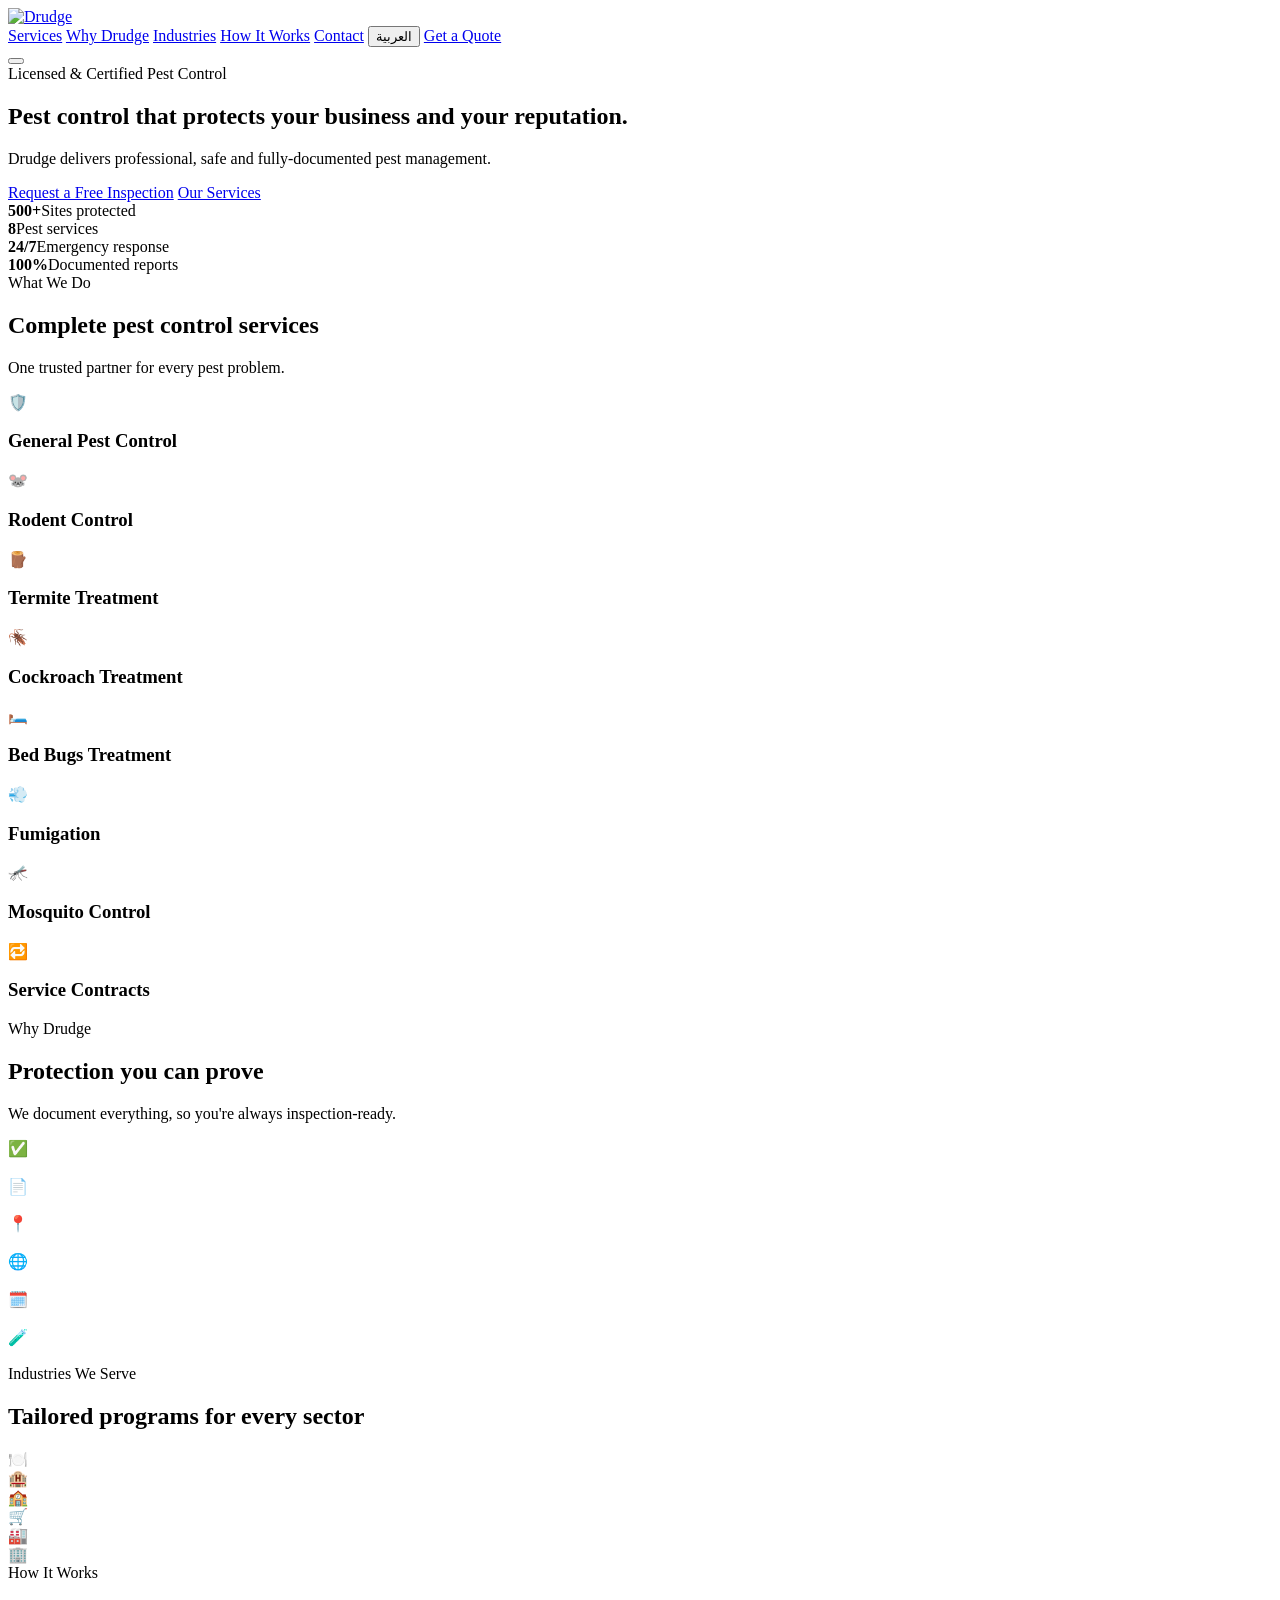
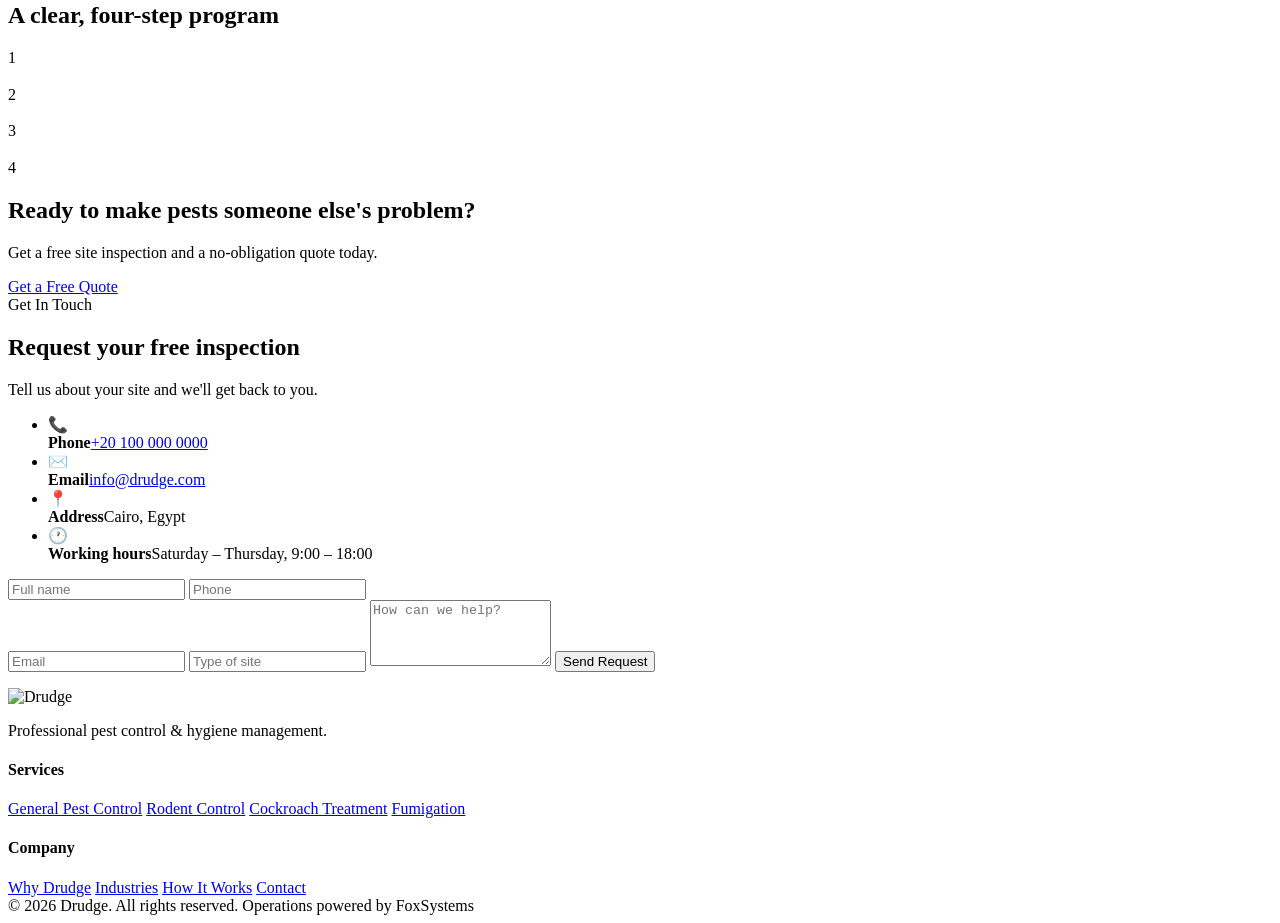
==== marketing-site/static/index.html @ 3338462f "Add bilingual Drudge marketing website (isolated, port 8080) A standalone marketing site for Drudge " ====
<!DOCTYPE html>
<html lang="en" dir="ltr">
<head>
  <meta charset="UTF-8" />
  <meta name="viewport" content="width=device-width, initial-scale=1.0" />
  <title>Drudge — Pest Control & Hygiene Management</title>
  <meta name="description" content="Drudge — professional, certified and fully-documented pest control for restaurants, hotels, schools and facilities across Egypt." />
  <link rel="icon" href="/img/drudge.jpeg" />
  <link rel="preconnect" href="https://fonts.googleapis.com" />
  <link href="https://fonts.googleapis.com/css2?family=Cairo:wght@400;600;700;800&family=Manrope:wght@400;500;600;700;800&display=swap" rel="stylesheet" />
  <link rel="stylesheet" href="/css/styles.css" />
</head>
<body>
  <!-- Header -->
  <header class="nav" id="top">
    <div class="container nav-inner">
      <a href="#top" class="logo"><img src="/img/drudge.jpeg" alt="Drudge" /></a>
      <nav class="nav-links" id="nav-links">
        <a href="#services" data-i18n="nav_services">Services</a>
        <a href="#why" data-i18n="nav_why">Why Drudge</a>
        <a href="#sectors" data-i18n="nav_sectors">Industries</a>
        <a href="#process" data-i18n="nav_process">How It Works</a>
        <a href="#contact" data-i18n="nav_contact">Contact</a>
        <button id="lang-toggle" class="lang-btn">العربية</button>
        <a href="#contact" class="btn btn-accent nav-quote" data-i18n="nav_quote">Get a Quote</a>
      </nav>
      <button class="burger" id="burger" aria-label="Menu"><span></span><span></span><span></span></button>
    </div>
  </header>

  <!-- Hero -->
  <section class="hero">
    <div class="container hero-inner">
      <span class="pill" data-i18n="hero_badge">Licensed & Certified Pest Control</span>
      <h1 data-i18n="hero_title">Pest control that protects your business and your reputation.</h1>
      <p class="lead" data-i18n="hero_sub">Drudge delivers professional, safe and fully-documented pest management.</p>
      <div class="hero-cta">
        <a href="#contact" class="btn btn-accent" data-i18n="hero_cta1">Request a Free Inspection</a>
        <a href="#services" class="btn btn-ghost" data-i18n="hero_cta2">Our Services</a>
      </div>
      <div class="hero-stats">
        <div class="stat"><b>500+</b><span data-i18n="stat_sites">Sites protected</span></div>
        <div class="stat"><b>8</b><span data-i18n="stat_services">Pest services</span></div>
        <div class="stat"><b>24/7</b><span data-i18n="stat_response">Emergency response</span></div>
        <div class="stat"><b>100%</b><span data-i18n="stat_reports">Documented reports</span></div>
      </div>
    </div>
  </section>

  <!-- Services -->
  <section class="section" id="services">
    <div class="container">
      <div class="head reveal">
        <span class="kicker" data-i18n="services_kicker">What We Do</span>
        <h2 data-i18n="services_title">Complete pest control services</h2>
        <p class="sub" data-i18n="services_sub">One trusted partner for every pest problem.</p>
      </div>
      <div class="grid grid-4">
        <article class="card reveal"><div class="ic">🛡️</div><h3 data-i18n="s1_t">General Pest Control</h3><p data-i18n="s1_d"></p></article>
        <article class="card reveal"><div class="ic">🐭</div><h3 data-i18n="s2_t">Rodent Control</h3><p data-i18n="s2_d"></p></article>
        <article class="card reveal"><div class="ic">🪵</div><h3 data-i18n="s3_t">Termite Treatment</h3><p data-i18n="s3_d"></p></article>
        <article class="card reveal"><div class="ic">🪳</div><h3 data-i18n="s4_t">Cockroach Treatment</h3><p data-i18n="s4_d"></p></article>
        <article class="card reveal"><div class="ic">🛏️</div><h3 data-i18n="s5_t">Bed Bugs Treatment</h3><p data-i18n="s5_d"></p></article>
        <article class="card reveal"><div class="ic">💨</div><h3 data-i18n="s6_t">Fumigation</h3><p data-i18n="s6_d"></p></article>
        <article class="card reveal"><div class="ic">🦟</div><h3 data-i18n="s7_t">Mosquito Control</h3><p data-i18n="s7_d"></p></article>
        <article class="card reveal"><div class="ic">🔁</div><h3 data-i18n="s8_t">Service Contracts</h3><p data-i18n="s8_d"></p></article>
      </div>
    </div>
  </section>

  <!-- Why Drudge -->
  <section class="section alt" id="why">
    <div class="container">
      <div class="head reveal">
        <span class="kicker" data-i18n="why_kicker">Why Drudge</span>
        <h2 data-i18n="why_title">Protection you can prove</h2>
        <p class="sub" data-i18n="why_sub">We document everything, so you're always inspection-ready.</p>
      </div>
      <div class="grid grid-3">
        <article class="feature reveal"><div class="fic">✅</div><div><h3 data-i18n="w1_t"></h3><p data-i18n="w1_d"></p></div></article>
        <article class="feature reveal"><div class="fic">📄</div><div><h3 data-i18n="w2_t"></h3><p data-i18n="w2_d"></p></div></article>
        <article class="feature reveal"><div class="fic">📍</div><div><h3 data-i18n="w3_t"></h3><p data-i18n="w3_d"></p></div></article>
        <article class="feature reveal"><div class="fic">🌐</div><div><h3 data-i18n="w4_t"></h3><p data-i18n="w4_d"></p></div></article>
        <article class="feature reveal"><div class="fic">🗓️</div><div><h3 data-i18n="w5_t"></h3><p data-i18n="w5_d"></p></div></article>
        <article class="feature reveal"><div class="fic">🧪</div><div><h3 data-i18n="w6_t"></h3><p data-i18n="w6_d"></p></div></article>
      </div>
    </div>
  </section>

  <!-- Sectors -->
  <section class="section" id="sectors">
    <div class="container">
      <div class="head reveal">
        <span class="kicker" data-i18n="sectors_kicker">Industries We Serve</span>
        <h2 data-i18n="sectors_title">Tailored programs for every sector</h2>
      </div>
      <div class="grid grid-3 sectors">
        <div class="sector reveal"><span class="sic">🍽️</span><span data-i18n="sec1"></span></div>
        <div class="sector reveal"><span class="sic">🏨</span><span data-i18n="sec2"></span></div>
        <div class="sector reveal"><span class="sic">🏫</span><span data-i18n="sec3"></span></div>
        <div class="sector reveal"><span class="sic">🛒</span><span data-i18n="sec4"></span></div>
        <div class="sector reveal"><span class="sic">🏭</span><span data-i18n="sec5"></span></div>
        <div class="sector reveal"><span class="sic">🏢</span><span data-i18n="sec6"></span></div>
      </div>
    </div>
  </section>

  <!-- Process -->
  <section class="section alt" id="process">
    <div class="container">
      <div class="head reveal">
        <span class="kicker" data-i18n="process_kicker">How It Works</span>
        <h2 data-i18n="process_title">A clear, four-step program</h2>
      </div>
      <div class="grid grid-4 steps">
        <article class="step reveal"><span class="num">1</span><h3 data-i18n="p1_t"></h3><p data-i18n="p1_d"></p></article>
        <article class="step reveal"><span class="num">2</span><h3 data-i18n="p2_t"></h3><p data-i18n="p2_d"></p></article>
        <article class="step reveal"><span class="num">3</span><h3 data-i18n="p3_t"></h3><p data-i18n="p3_d"></p></article>
        <article class="step reveal"><span class="num">4</span><h3 data-i18n="p4_t"></h3><p data-i18n="p4_d"></p></article>
      </div>
    </div>
  </section>

  <!-- CTA band -->
  <section class="band">
    <div class="container band-inner reveal">
      <div>
        <h2 data-i18n="band_title">Ready to make pests someone else's problem?</h2>
        <p data-i18n="band_sub">Get a free site inspection and a no-obligation quote today.</p>
      </div>
      <a href="#contact" class="btn btn-light" data-i18n="band_btn">Get a Free Quote</a>
    </div>
  </section>

  <!-- Contact -->
  <section class="section" id="contact">
    <div class="container contact-grid">
      <div class="reveal">
        <span class="kicker" data-i18n="contact_kicker">Get In Touch</span>
        <h2 data-i18n="contact_title">Request your free inspection</h2>
        <p class="sub" data-i18n="contact_sub">Tell us about your site and we'll get back to you.</p>
        <ul class="contact-list">
          <li><span class="ci">📞</span><div><b data-i18n="c_phone">Phone</b><a href="tel:+201000000000" dir="ltr">+20 100 000 0000</a></div></li>
          <li><span class="ci">✉️</span><div><b data-i18n="c_email">Email</b><a href="mailto:info@drudge.com">info@drudge.com</a></div></li>
          <li><span class="ci">📍</span><div><b data-i18n="c_address">Address</b><span data-i18n="c_addr_val">Cairo, Egypt</span></div></li>
          <li><span class="ci">🕐</span><div><b data-i18n="c_hours">Working hours</b><span data-i18n="c_hours_val">Saturday – Thursday, 9:00 – 18:00</span></div></li>
        </ul>
      </div>
      <form id="contact-form" class="card form reveal">
        <div class="f-row">
          <input type="text" required data-i18n-ph="f_name" placeholder="Full name" />
          <input type="tel" required data-i18n-ph="f_phone" placeholder="Phone" />
        </div>
        <input type="email" data-i18n-ph="f_email" placeholder="Email" />
        <input type="text" data-i18n-ph="f_sector" placeholder="Type of site" />
        <textarea rows="4" data-i18n-ph="f_msg" placeholder="How can we help?"></textarea>
        <button type="submit" class="btn btn-accent" data-i18n="f_send">Send Request</button>
        <p id="form-thanks" class="thanks" data-i18n="f_thanks"></p>
      </form>
    </div>
  </section>

  <!-- Footer -->
  <footer class="footer">
    <div class="container footer-inner">
      <div class="footer-brand">
        <img src="/img/drudge.jpeg" alt="Drudge" class="footer-logo" />
        <p data-i18n="foot_tag">Professional pest control & hygiene management.</p>
      </div>
      <div class="footer-cols">
        <div>
          <h4 data-i18n="foot_services">Services</h4>
          <a href="#services" data-i18n="s1_t">General Pest Control</a>
          <a href="#services" data-i18n="s2_t">Rodent Control</a>
          <a href="#services" data-i18n="s4_t">Cockroach Treatment</a>
          <a href="#services" data-i18n="s6_t">Fumigation</a>
        </div>
        <div>
          <h4 data-i18n="foot_company">Company</h4>
          <a href="#why" data-i18n="nav_why">Why Drudge</a>
          <a href="#sectors" data-i18n="nav_sectors">Industries</a>
          <a href="#process" data-i18n="nav_process">How It Works</a>
          <a href="#contact" data-i18n="foot_contact">Contact</a>
        </div>
      </div>
    </div>
    <div class="container footer-bottom">
      <span>© <span id="year">2026</span> Drudge. <span data-i18n="foot_rights">All rights reserved.</span></span>
      <span class="powered" data-i18n="foot_powered">Operations powered by FoxSystems</span>
    </div>
  </footer>

  <script src="/js/site.js"></script>
</body>
</html>
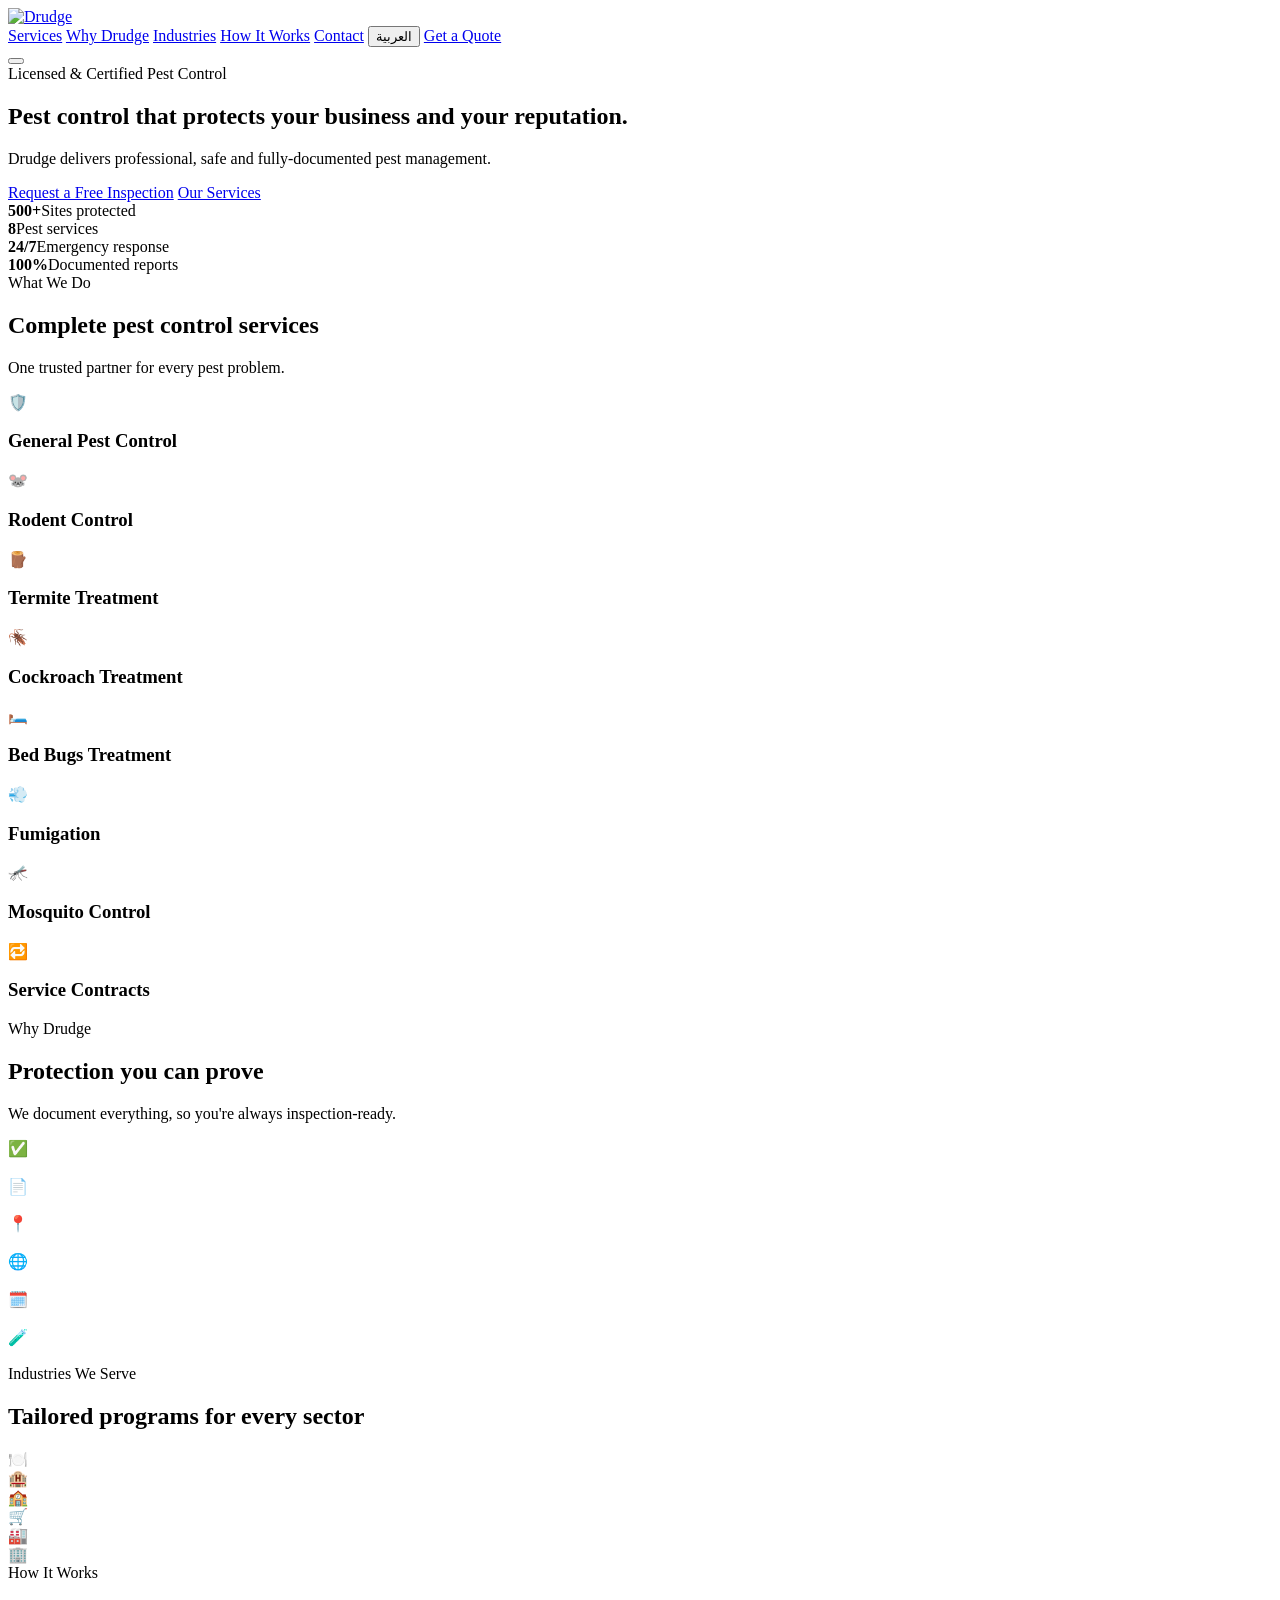
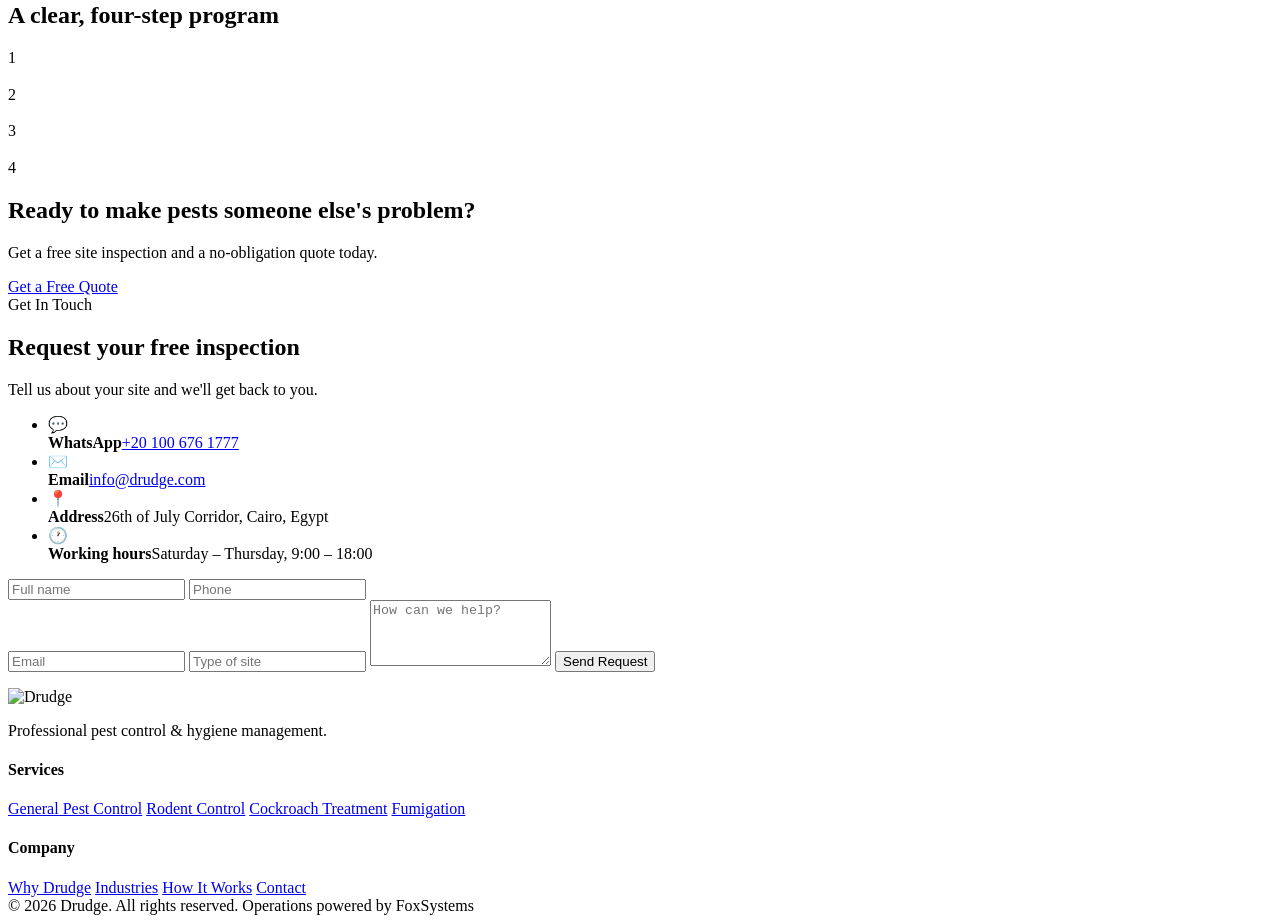
==== commit c3eb25df: "Update Drudge site contact: WhatsApp + 26th of July Corridor address - Replace phone entry with What" ====
--- a/marketing-site/static/index.html
+++ b/marketing-site/static/index.html
@@ -140,9 +140,9 @@
         <h2 data-i18n="contact_title">Request your free inspection</h2>
         <p class="sub" data-i18n="contact_sub">Tell us about your site and we'll get back to you.</p>
         <ul class="contact-list">
-          <li><span class="ci">📞</span><div><b data-i18n="c_phone">Phone</b><a href="tel:+201000000000" dir="ltr">+20 100 000 0000</a></div></li>
+          <li><span class="ci">💬</span><div><b data-i18n="c_whatsapp">WhatsApp</b><a href="https://wa.me/201006761777" target="_blank" rel="noopener" dir="ltr">+20 100 676 1777</a></div></li>
           <li><span class="ci">✉️</span><div><b data-i18n="c_email">Email</b><a href="mailto:info@drudge.com">info@drudge.com</a></div></li>
-          <li><span class="ci">📍</span><div><b data-i18n="c_address">Address</b><span data-i18n="c_addr_val">Cairo, Egypt</span></div></li>
+          <li><span class="ci">📍</span><div><b data-i18n="c_address">Address</b><span data-i18n="c_addr_val">26th of July Corridor, Cairo, Egypt</span></div></li>
           <li><span class="ci">🕐</span><div><b data-i18n="c_hours">Working hours</b><span data-i18n="c_hours_val">Saturday – Thursday, 9:00 – 18:00</span></div></li>
         </ul>
       </div>
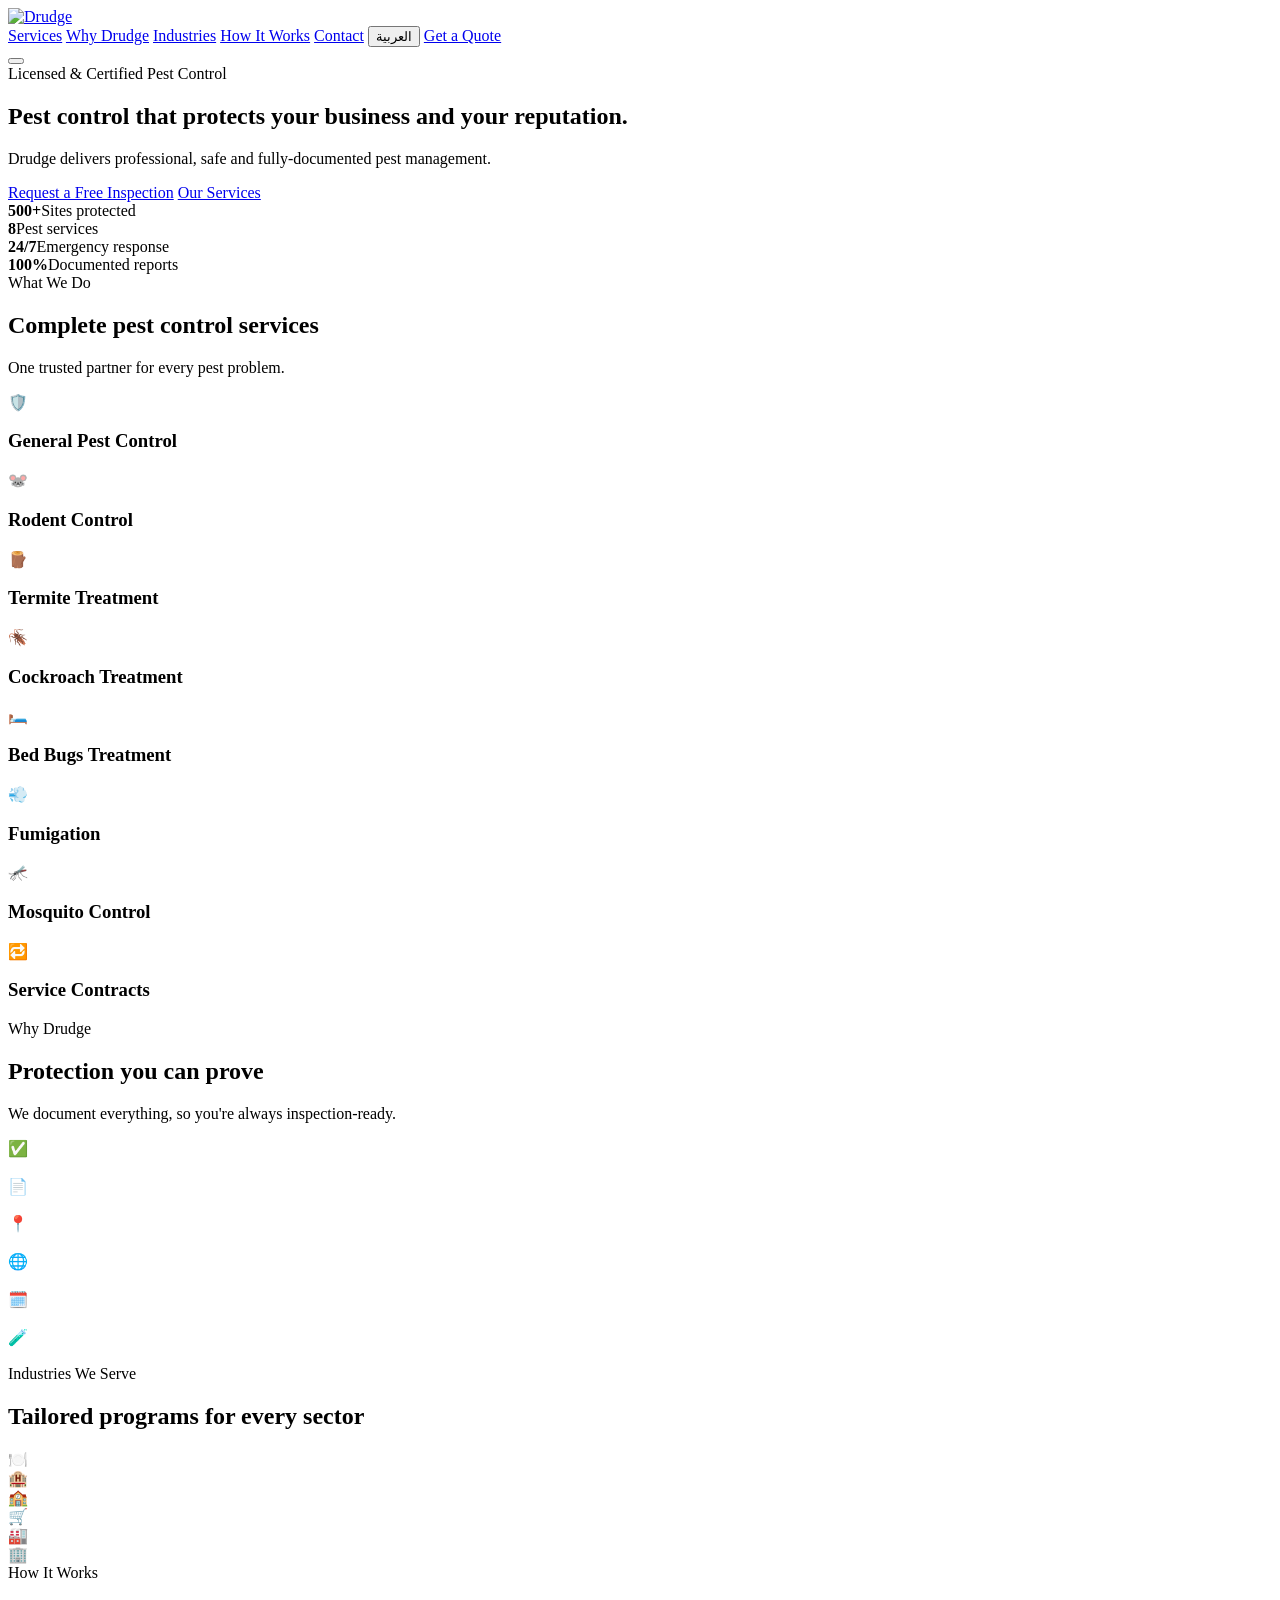
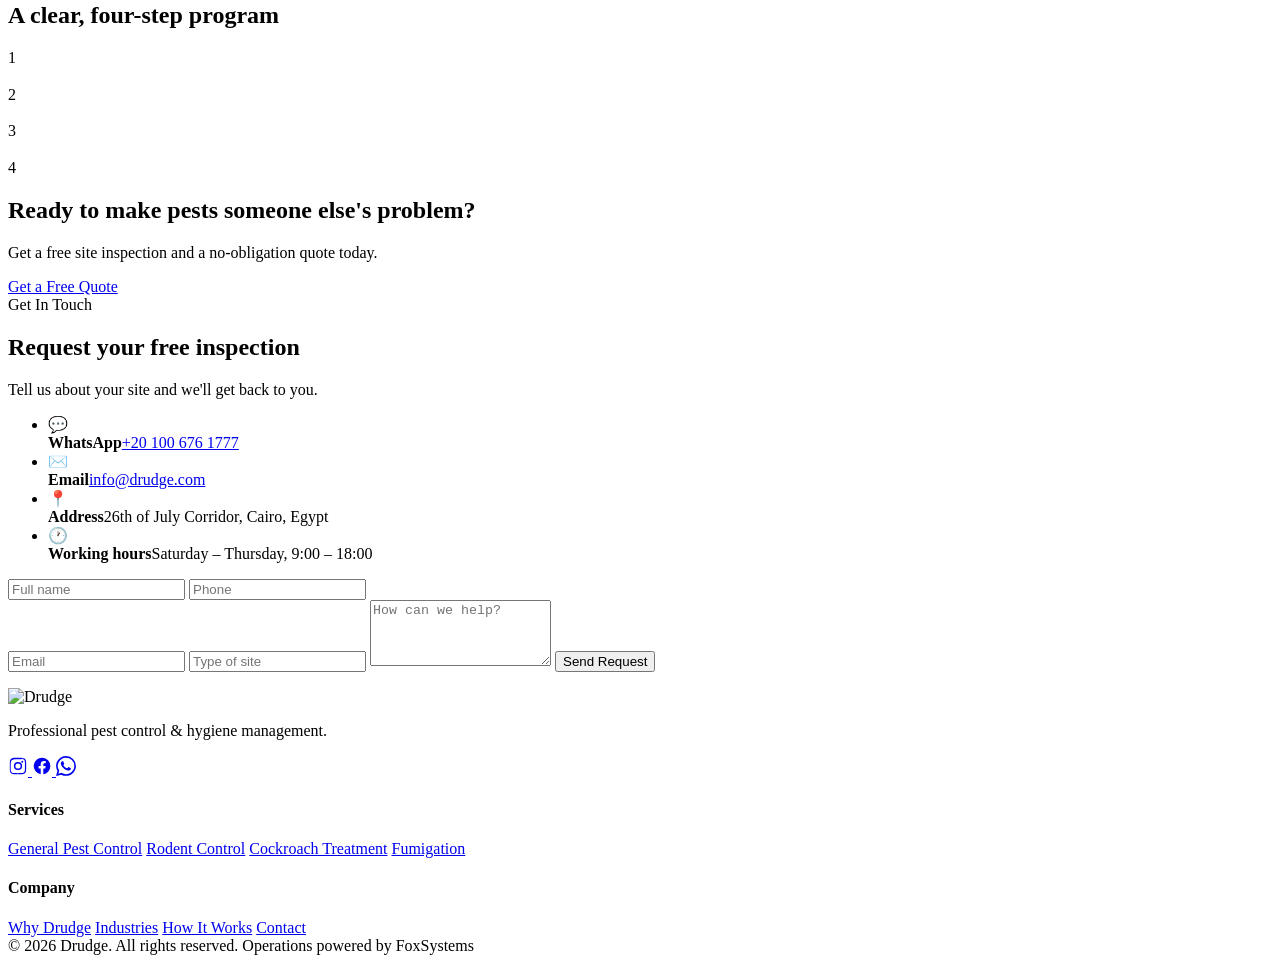
==== commit 39408bf0: "Add Instagram, Facebook & WhatsApp social links to Drudge site footer Footer now shows social icons " ====
--- a/marketing-site/static/index.html
+++ b/marketing-site/static/index.html
@@ -166,6 +166,17 @@
       <div class="footer-brand">
         <img src="/img/drudge.jpeg" alt="Drudge" class="footer-logo" />
         <p data-i18n="foot_tag">Professional pest control & hygiene management.</p>
+        <div class="socials">
+          <a href="https://www.instagram.com/Drudge.co" target="_blank" rel="noopener" aria-label="Instagram">
+            <svg viewBox="0 0 24 24" width="20" height="20" fill="currentColor"><path d="M12 2.2c3.2 0 3.6 0 4.8.07 1.17.05 1.8.25 2.23.41.56.22.96.48 1.38.9.42.42.68.82.9 1.38.16.42.36 1.06.41 2.23.06 1.27.07 1.65.07 4.85s0 3.58-.07 4.85c-.05 1.17-.25 1.8-.41 2.23-.22.56-.48.96-.9 1.38-.42.42-.82.68-1.38.9-.42.16-1.06.36-2.23.41-1.27.06-1.65.07-4.85.07s-3.58 0-4.85-.07c-1.17-.05-1.8-.25-2.23-.41a3.7 3.7 0 0 1-1.38-.9c-.42-.42-.68-.82-.9-1.38-.16-.42-.36-1.06-.41-2.23C2.2 15.58 2.2 15.2 2.2 12s0-3.58.07-4.85c.05-1.17.25-1.8.41-2.23.22-.56.48-.96.9-1.38.42-.42.82-.68 1.38-.9.42-.16 1.06-.36 2.23-.41C8.42 2.2 8.8 2.2 12 2.2Zm0 1.8c-3.14 0-3.5 0-4.74.07-.9.04-1.38.19-1.7.31-.43.17-.74.37-1.06.69-.32.32-.52.63-.69 1.06-.12.32-.27.8-.31 1.7C3.2 8.5 3.2 8.86 3.2 12s0 3.5.07 4.74c.04.9.19 1.38.31 1.7.17.43.37.74.69 1.06.32.32.63.52 1.06.69.32.12.8.27 1.7.31 1.24.07 1.6.07 4.74.07s3.5 0 4.74-.07c.9-.04 1.38-.19 1.7-.31.43-.17.74-.37 1.06-.69.32-.32.52-.63.69-1.06.12-.32.27-.8.31-1.7.07-1.24.07-1.6.07-4.74s0-3.5-.07-4.74c-.04-.9-.19-1.38-.31-1.7a2.85 2.85 0 0 0-.69-1.06 2.85 2.85 0 0 0-1.06-.69c-.32-.12-.8-.27-1.7-.31C15.5 4 15.14 4 12 4Zm0 3.06A4.94 4.94 0 1 1 12 16.94 4.94 4.94 0 0 1 12 7.06Zm0 1.8A3.14 3.14 0 1 0 12 15.14 3.14 3.14 0 0 0 12 8.86Zm5.14-3.2a1.15 1.15 0 1 1 0 2.3 1.15 1.15 0 0 1 0-2.3Z"/></svg>
+          </a>
+          <a href="https://www.facebook.com/Drudge.co" target="_blank" rel="noopener" aria-label="Facebook">
+            <svg viewBox="0 0 24 24" width="20" height="20" fill="currentColor"><path d="M22 12a10 10 0 1 0-11.56 9.88v-6.99H7.9V12h2.54V9.8c0-2.5 1.49-3.89 3.78-3.89 1.09 0 2.24.2 2.24.2v2.46h-1.26c-1.24 0-1.63.77-1.63 1.56V12h2.78l-.44 2.89h-2.34v6.99A10 10 0 0 0 22 12Z"/></svg>
+          </a>
+          <a href="https://wa.me/201006761777" target="_blank" rel="noopener" aria-label="WhatsApp">
+            <svg viewBox="0 0 24 24" width="20" height="20" fill="currentColor"><path d="M.06 24l1.7-6.2A11.9 11.9 0 0 1 .14 11.9C.14 5.34 5.48 0 12.05 0a11.82 11.82 0 0 1 8.41 3.49 11.82 11.82 0 0 1 3.48 8.42c0 6.56-5.34 11.9-11.9 11.9a11.9 11.9 0 0 1-5.69-1.45L.06 24Zm6.6-3.8.36.21a9.86 9.86 0 0 0 5.02 1.38h.01c5.46 0 9.9-4.44 9.9-9.9a9.86 9.86 0 0 0-9.9-9.88 9.88 9.88 0 0 0-8.38 15.13l.24.38-1 3.67 3.75-.99Zm11.2-5.6c-.07-.12-.27-.2-.57-.35-.3-.15-1.76-.87-2.03-.97-.27-.1-.47-.15-.67.15-.2.3-.77.96-.94 1.16-.17.2-.35.22-.65.07-.3-.15-1.26-.46-2.4-1.48-.88-.79-1.48-1.76-1.65-2.06-.17-.3-.02-.46.13-.61.13-.13.3-.35.45-.52.15-.17.2-.3.3-.5.1-.2.05-.37-.02-.52-.07-.15-.67-1.62-.92-2.22-.24-.58-.49-.5-.67-.51l-.57-.01c-.2 0-.52.07-.8.37-.27.3-1.04 1.02-1.04 2.49 0 1.47 1.07 2.89 1.22 3.09.15.2 2.1 3.2 5.08 4.49.71.31 1.26.49 1.69.62.71.23 1.36.2 1.87.12.57-.08 1.76-.72 2-1.41.25-.69.25-1.28.17-1.41Z"/></svg>
+          </a>
+        </div>
       </div>
       <div class="footer-cols">
         <div>
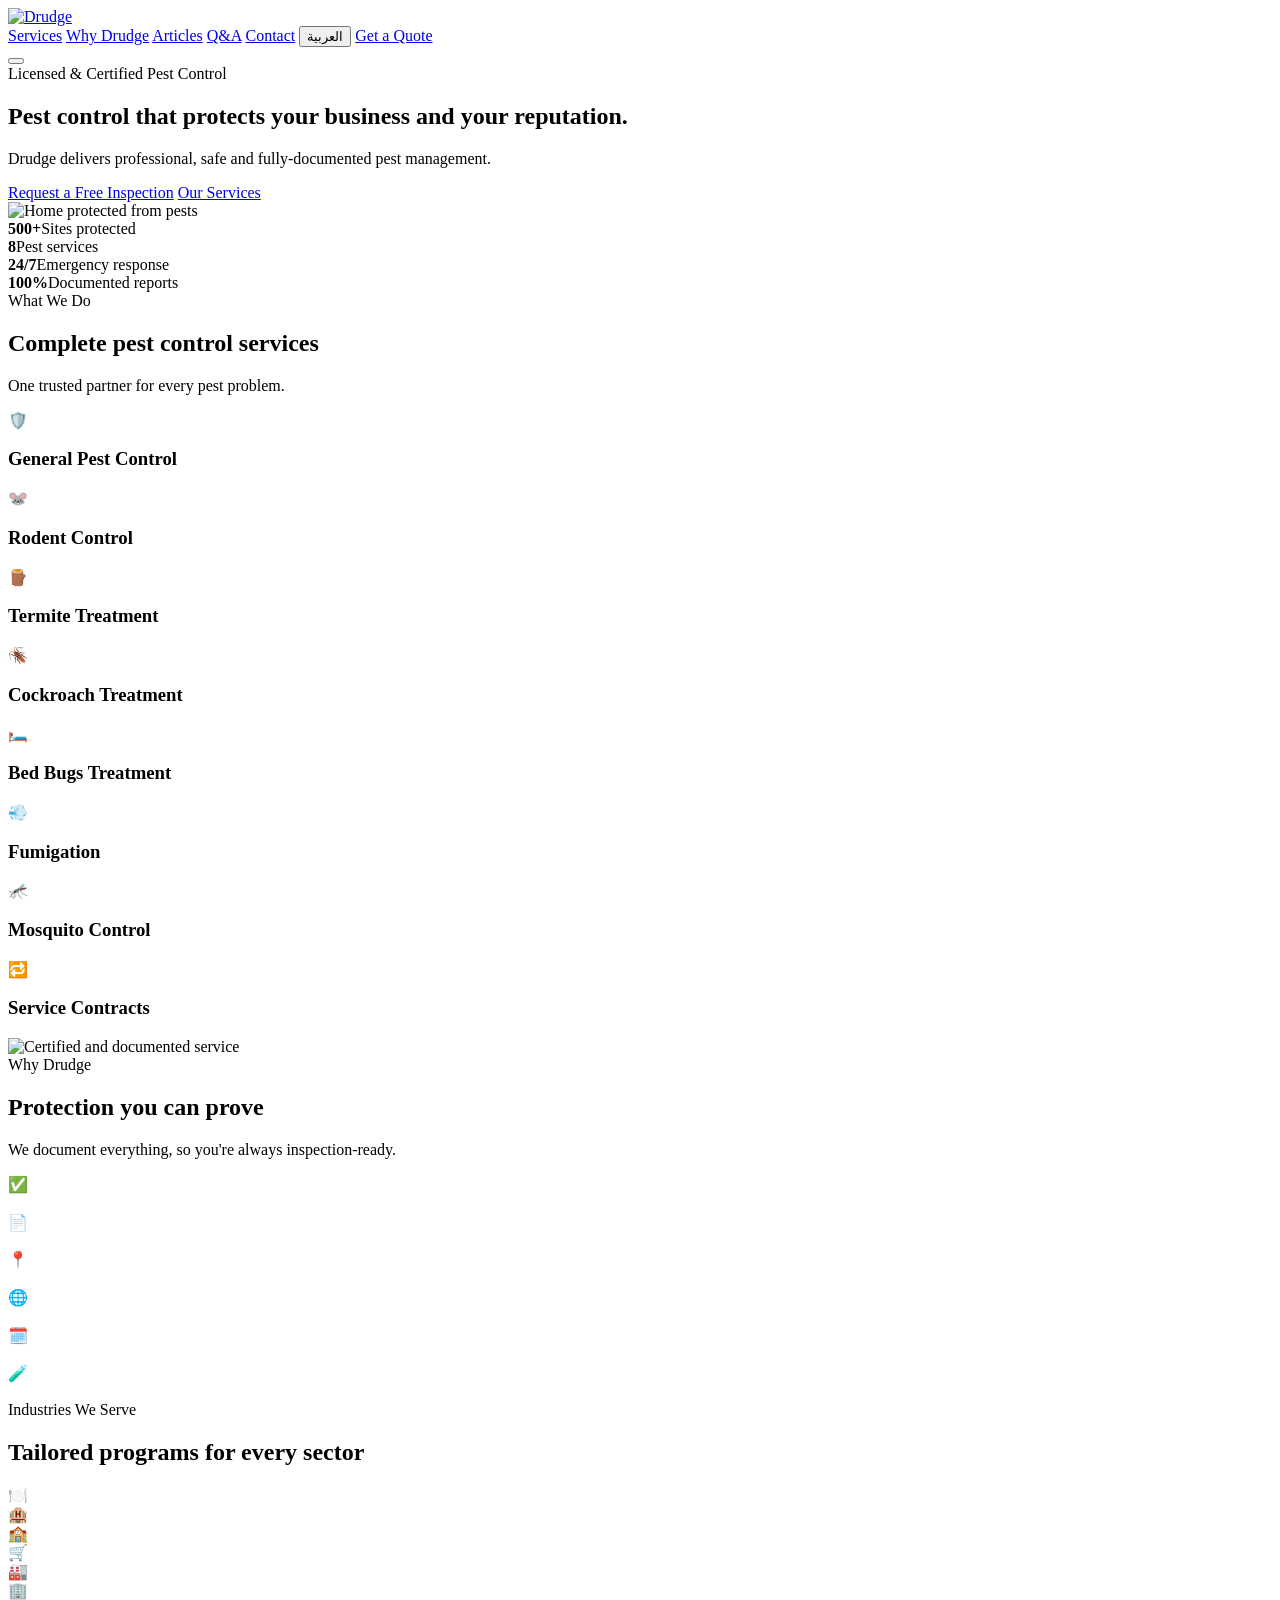
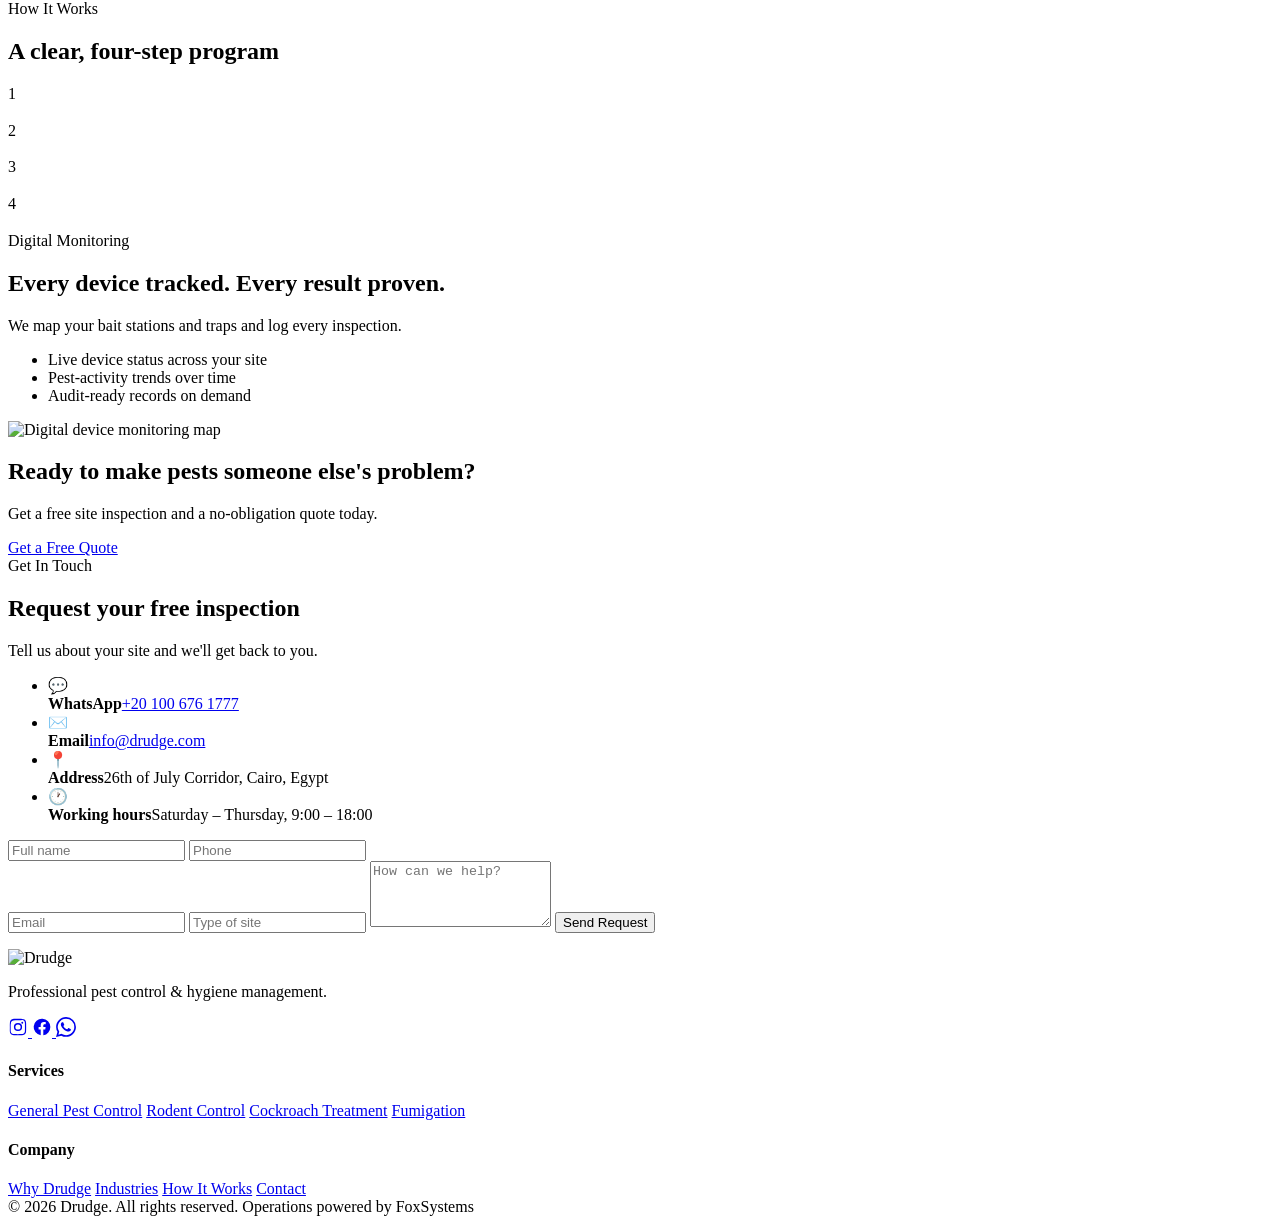
==== commit 2869614d: "Expand Drudge marketing site: articles, FAQ, illustrations Add an Articles section (articles listing" ====
--- a/marketing-site/static/index.html
+++ b/marketing-site/static/index.html
@@ -16,13 +16,13 @@
     <div class="container nav-inner">
       <a href="#top" class="logo"><img src="/img/drudge.jpeg" alt="Drudge" /></a>
       <nav class="nav-links" id="nav-links">
-        <a href="#services" data-i18n="nav_services">Services</a>
-        <a href="#why" data-i18n="nav_why">Why Drudge</a>
-        <a href="#sectors" data-i18n="nav_sectors">Industries</a>
-        <a href="#process" data-i18n="nav_process">How It Works</a>
-        <a href="#contact" data-i18n="nav_contact">Contact</a>
+        <a href="/#services" data-i18n="nav_services">Services</a>
+        <a href="/#why" data-i18n="nav_why">Why Drudge</a>
+        <a href="/articles.html" data-i18n="nav_articles">Articles</a>
+        <a href="/faq.html" data-i18n="nav_faq">Q&amp;A</a>
+        <a href="/#contact" data-i18n="nav_contact">Contact</a>
         <button id="lang-toggle" class="lang-btn">العربية</button>
-        <a href="#contact" class="btn btn-accent nav-quote" data-i18n="nav_quote">Get a Quote</a>
+        <a href="/#contact" class="btn btn-accent nav-quote" data-i18n="nav_quote">Get a Quote</a>
       </nav>
       <button class="burger" id="burger" aria-label="Menu"><span></span><span></span><span></span></button>
     </div>
@@ -31,19 +31,22 @@
   <!-- Hero -->
   <section class="hero">
     <div class="container hero-inner">
-      <span class="pill" data-i18n="hero_badge">Licensed & Certified Pest Control</span>
-      <h1 data-i18n="hero_title">Pest control that protects your business and your reputation.</h1>
-      <p class="lead" data-i18n="hero_sub">Drudge delivers professional, safe and fully-documented pest management.</p>
-      <div class="hero-cta">
-        <a href="#contact" class="btn btn-accent" data-i18n="hero_cta1">Request a Free Inspection</a>
-        <a href="#services" class="btn btn-ghost" data-i18n="hero_cta2">Our Services</a>
-      </div>
-      <div class="hero-stats">
-        <div class="stat"><b>500+</b><span data-i18n="stat_sites">Sites protected</span></div>
-        <div class="stat"><b>8</b><span data-i18n="stat_services">Pest services</span></div>
-        <div class="stat"><b>24/7</b><span data-i18n="stat_response">Emergency response</span></div>
-        <div class="stat"><b>100%</b><span data-i18n="stat_reports">Documented reports</span></div>
-      </div>
+      <div class="hero-text">
+        <span class="pill" data-i18n="hero_badge">Licensed & Certified Pest Control</span>
+        <h1 data-i18n="hero_title">Pest control that protects your business and your reputation.</h1>
+        <p class="lead" data-i18n="hero_sub">Drudge delivers professional, safe and fully-documented pest management.</p>
+        <div class="hero-cta">
+          <a href="#contact" class="btn btn-accent" data-i18n="hero_cta1">Request a Free Inspection</a>
+          <a href="#services" class="btn btn-ghost" data-i18n="hero_cta2">Our Services</a>
+        </div>
+      </div>
+      <div class="hero-art"><img src="/img/hero-protect.svg" alt="Home protected from pests" /></div>
+    </div>
+    <div class="container hero-stats">
+      <div class="stat"><b>500+</b><span data-i18n="stat_sites">Sites protected</span></div>
+      <div class="stat"><b>8</b><span data-i18n="stat_services">Pest services</span></div>
+      <div class="stat"><b>24/7</b><span data-i18n="stat_response">Emergency response</span></div>
+      <div class="stat"><b>100%</b><span data-i18n="stat_reports">Documented reports</span></div>
     </div>
   </section>
 
@@ -70,19 +73,22 @@
 
   <!-- Why Drudge -->
   <section class="section alt" id="why">
-    <div class="container">
-      <div class="head reveal">
-        <span class="kicker" data-i18n="why_kicker">Why Drudge</span>
-        <h2 data-i18n="why_title">Protection you can prove</h2>
-        <p class="sub" data-i18n="why_sub">We document everything, so you're always inspection-ready.</p>
-      </div>
-      <div class="grid grid-3">
-        <article class="feature reveal"><div class="fic">✅</div><div><h3 data-i18n="w1_t"></h3><p data-i18n="w1_d"></p></div></article>
-        <article class="feature reveal"><div class="fic">📄</div><div><h3 data-i18n="w2_t"></h3><p data-i18n="w2_d"></p></div></article>
-        <article class="feature reveal"><div class="fic">📍</div><div><h3 data-i18n="w3_t"></h3><p data-i18n="w3_d"></p></div></article>
-        <article class="feature reveal"><div class="fic">🌐</div><div><h3 data-i18n="w4_t"></h3><p data-i18n="w4_d"></p></div></article>
-        <article class="feature reveal"><div class="fic">🗓️</div><div><h3 data-i18n="w5_t"></h3><p data-i18n="w5_d"></p></div></article>
-        <article class="feature reveal"><div class="fic">🧪</div><div><h3 data-i18n="w6_t"></h3><p data-i18n="w6_d"></p></div></article>
+    <div class="container why-grid">
+      <div class="why-art reveal"><img src="/img/certified.svg" alt="Certified and documented service" /></div>
+      <div>
+        <div class="head why-head reveal">
+          <span class="kicker" data-i18n="why_kicker">Why Drudge</span>
+          <h2 data-i18n="why_title">Protection you can prove</h2>
+          <p class="sub" data-i18n="why_sub">We document everything, so you're always inspection-ready.</p>
+        </div>
+        <div class="grid grid-2 why-features">
+          <article class="feature reveal"><div class="fic">✅</div><div><h3 data-i18n="w1_t"></h3><p data-i18n="w1_d"></p></div></article>
+          <article class="feature reveal"><div class="fic">📄</div><div><h3 data-i18n="w2_t"></h3><p data-i18n="w2_d"></p></div></article>
+          <article class="feature reveal"><div class="fic">📍</div><div><h3 data-i18n="w3_t"></h3><p data-i18n="w3_d"></p></div></article>
+          <article class="feature reveal"><div class="fic">🌐</div><div><h3 data-i18n="w4_t"></h3><p data-i18n="w4_d"></p></div></article>
+          <article class="feature reveal"><div class="fic">🗓️</div><div><h3 data-i18n="w5_t"></h3><p data-i18n="w5_d"></p></div></article>
+          <article class="feature reveal"><div class="fic">🧪</div><div><h3 data-i18n="w6_t"></h3><p data-i18n="w6_d"></p></div></article>
+        </div>
       </div>
     </div>
   </section>
@@ -118,6 +124,23 @@
         <article class="step reveal"><span class="num">3</span><h3 data-i18n="p3_t"></h3><p data-i18n="p3_d"></p></article>
         <article class="step reveal"><span class="num">4</span><h3 data-i18n="p4_t"></h3><p data-i18n="p4_d"></p></article>
       </div>
+    </div>
+  </section>
+
+  <!-- Monitoring highlight -->
+  <section class="section">
+    <div class="container highlight">
+      <div class="highlight-text reveal">
+        <span class="kicker" data-i18n="mon_kicker">Digital Monitoring</span>
+        <h2 data-i18n="mon_title">Every device tracked. Every result proven.</h2>
+        <p class="sub" data-i18n="mon_sub">We map your bait stations and traps and log every inspection.</p>
+        <ul class="ticks">
+          <li data-i18n="mon_b1">Live device status across your site</li>
+          <li data-i18n="mon_b2">Pest-activity trends over time</li>
+          <li data-i18n="mon_b3">Audit-ready records on demand</li>
+        </ul>
+      </div>
+      <div class="highlight-art reveal"><img src="/img/monitoring.svg" alt="Digital device monitoring map" /></div>
     </div>
   </section>
 
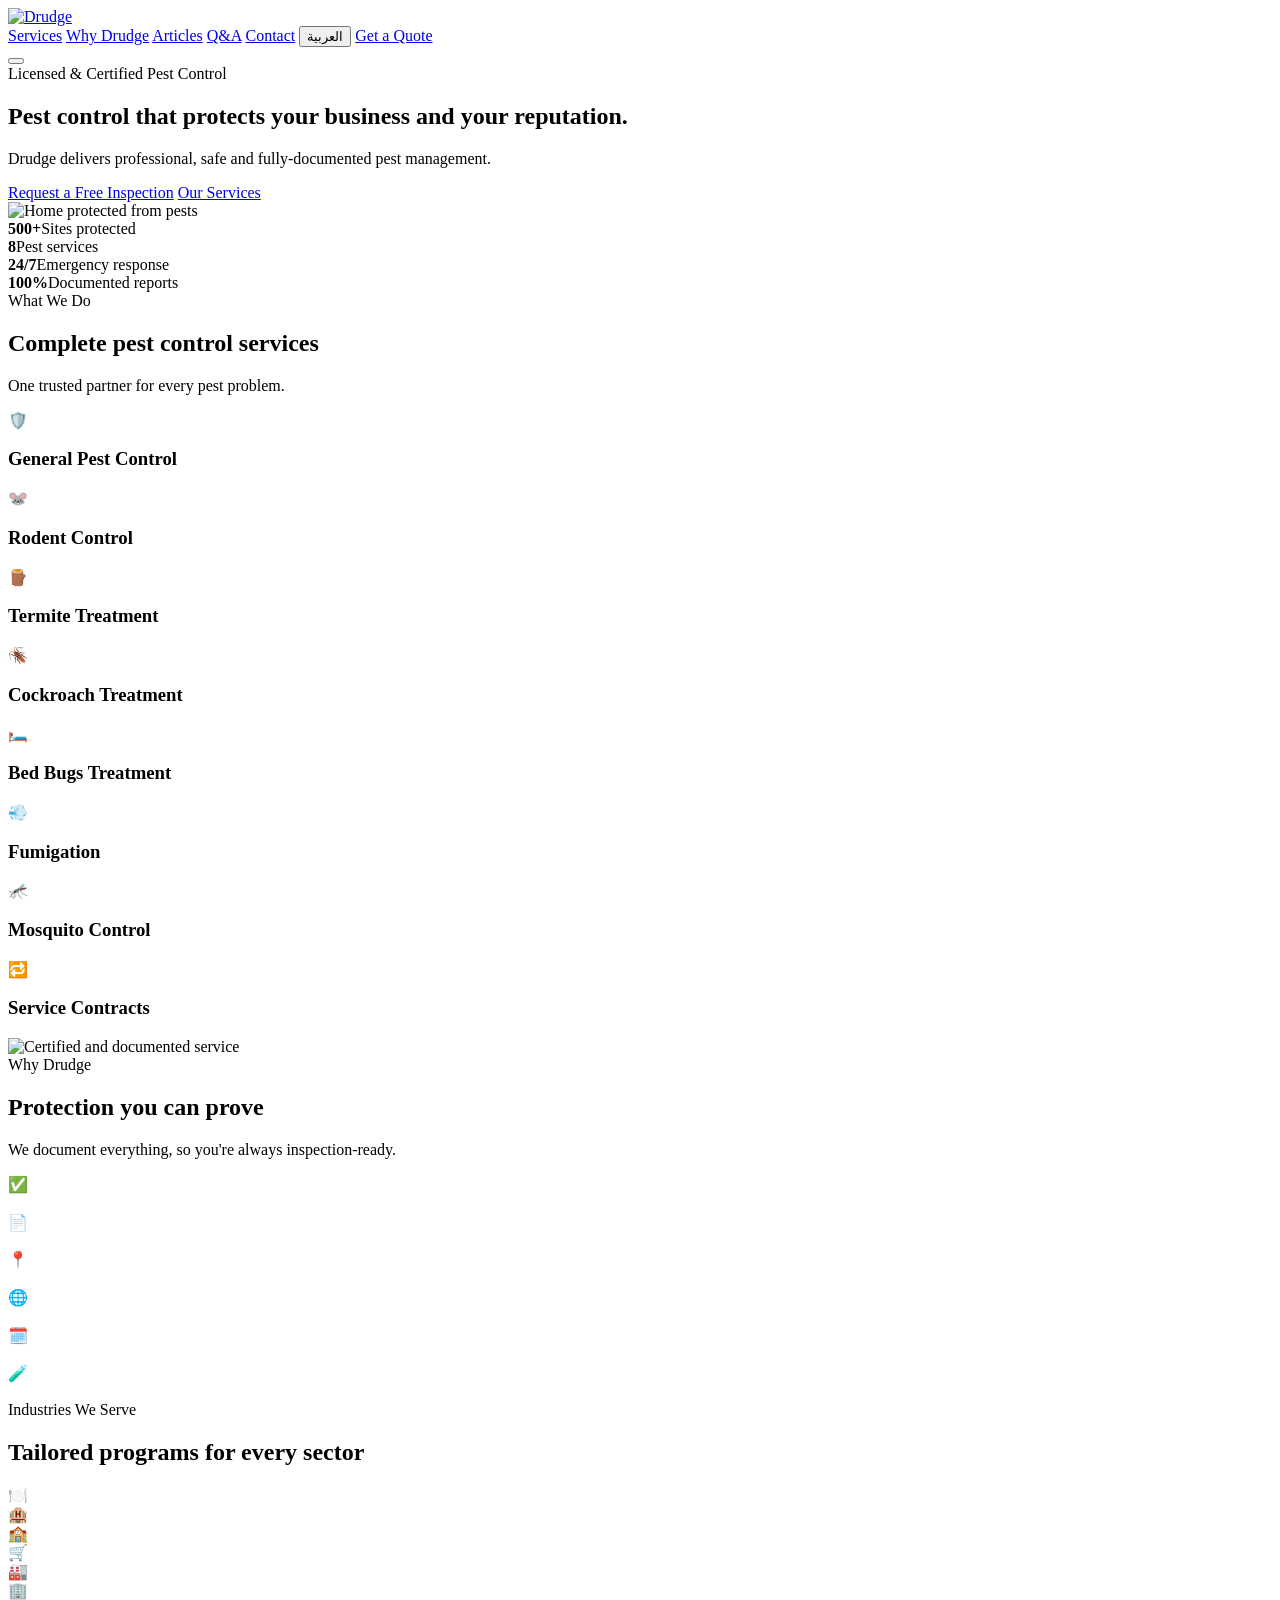
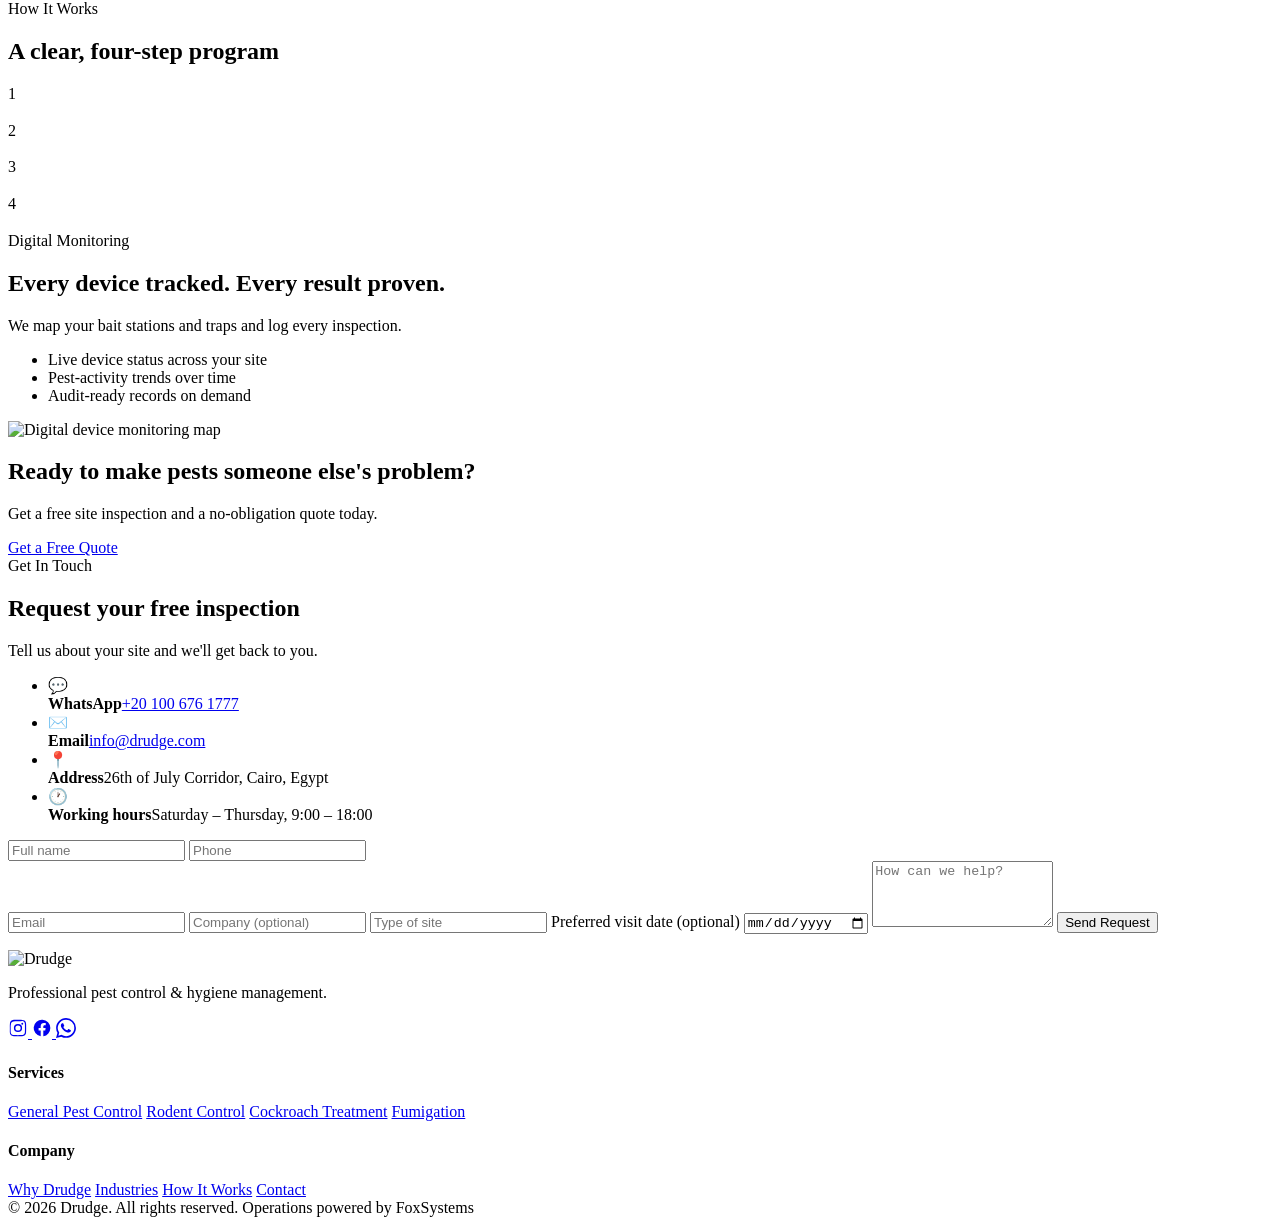
==== commit b5fcd423: "Quote approval, leads pipeline + website form, ops monitor, and invoice hardening Fixes: - Hide draf" ====
--- a/marketing-site/static/index.html
+++ b/marketing-site/static/index.html
@@ -171,14 +171,21 @@
       </div>
       <form id="contact-form" class="card form reveal">
         <div class="f-row">
-          <input type="text" required data-i18n-ph="f_name" placeholder="Full name" />
-          <input type="tel" required data-i18n-ph="f_phone" placeholder="Phone" />
-        </div>
-        <input type="email" data-i18n-ph="f_email" placeholder="Email" />
-        <input type="text" data-i18n-ph="f_sector" placeholder="Type of site" />
-        <textarea rows="4" data-i18n-ph="f_msg" placeholder="How can we help?"></textarea>
+          <input type="text" name="name" required data-i18n-ph="f_name" placeholder="Full name" />
+          <input type="tel" name="phone" required data-i18n-ph="f_phone" placeholder="Phone" />
+        </div>
+        <input type="email" name="email" data-i18n-ph="f_email" placeholder="Email" />
+        <input type="text" name="company" data-i18n-ph="f_company" placeholder="Company (optional)" />
+        <input type="text" name="sector" data-i18n-ph="f_sector" placeholder="Type of site" />
+        <label class="f-date-lbl" data-i18n="f_date">Preferred visit date (optional)</label>
+        <input type="date" name="preferred_date" />
+        <textarea rows="4" name="message" data-i18n-ph="f_msg" placeholder="How can we help?"></textarea>
+        <!-- honeypot: humans never see or fill this -->
+        <input type="text" name="website" tabindex="-1" autocomplete="off"
+               style="position:absolute;left:-9999px;height:0;opacity:0" aria-hidden="true" />
         <button type="submit" class="btn btn-accent" data-i18n="f_send">Send Request</button>
         <p id="form-thanks" class="thanks" data-i18n="f_thanks"></p>
+        <p id="form-error" class="thanks" style="color:#dc2626"></p>
       </form>
     </div>
   </section>
